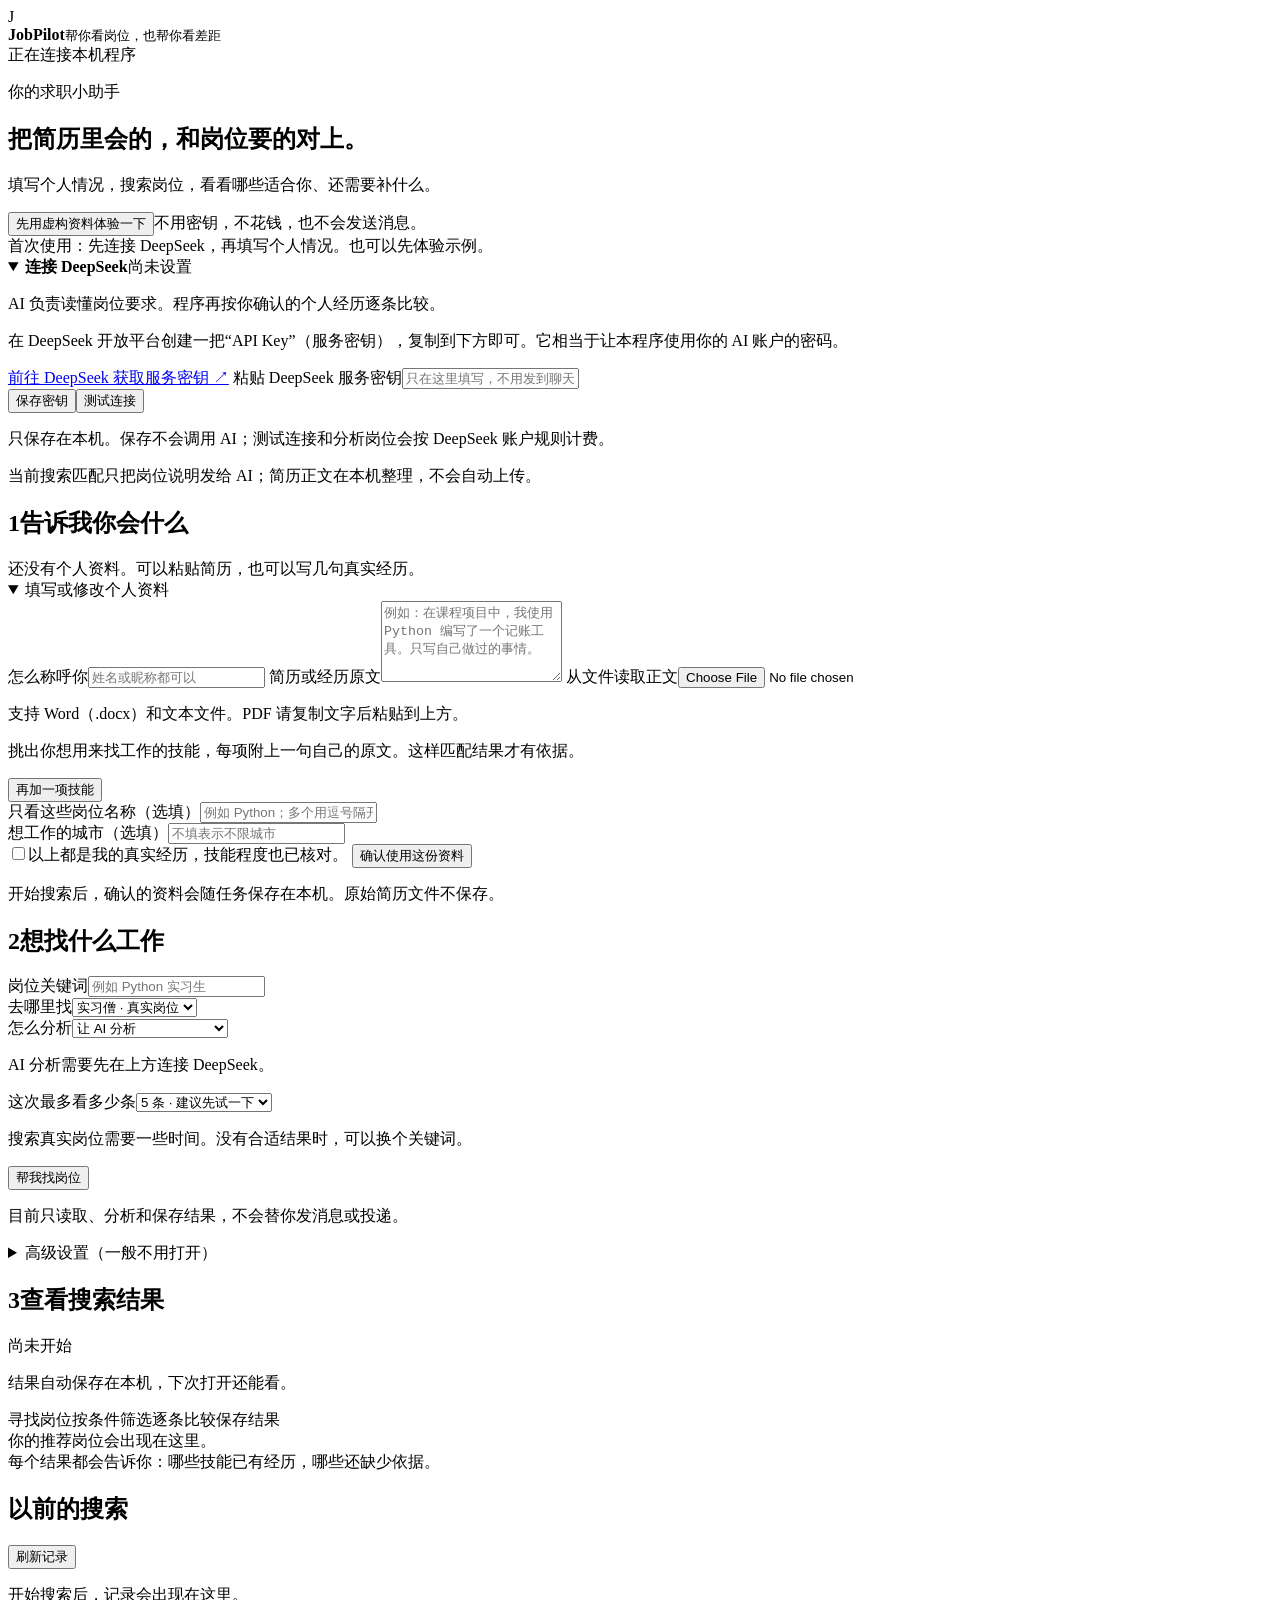
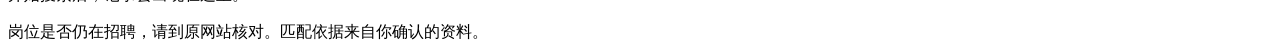
==== app/web/index.html @ 48e70449 "feat: connect DeepSeek and simplify beginner dashboard" ====
<!doctype html>
<html lang="zh-CN">
<head><meta charset="utf-8"><meta name="viewport" content="width=device-width,initial-scale=1">
<title>JobPilot · 找适合你的工作</title><link rel="stylesheet" href="/static/style.css">
<script src="/static/app.js" defer></script><script src="/static/resume.js" defer></script><script src="/static/settings.js" defer></script></head>
<body>
<header><div class="brand"><span class="mark">J</span><div><strong>JobPilot</strong><small>帮你看岗位，也帮你看差距</small></div></div><span id="connection-status" class="badge">正在连接本机程序</span></header>
<main>
<section class="intro"><p class="eyebrow">你的求职小助手</p><h1>把简历里会的，和岗位要的对上。</h1><p>填写个人情况，搜索岗位，看看哪些适合你、还需要补什么。</p>
<button id="example" class="secondary">先用虚构资料体验一下</button><span class="hint">不用密钥，不花钱，也不会发送消息。</span></section>
<div id="message" role="status" aria-live="polite">首次使用：先连接 DeepSeek，再填写个人情况。也可以先体验示例。</div>
<div class="layout"><aside>
<section class="panel"><details id="ai-settings" open><summary><strong>连接 DeepSeek</strong><span id="ai-status" class="hint">尚未设置</span></summary>
<p>AI 负责读懂岗位要求。程序再按你确认的个人经历逐条比较。</p>
<p class="hint">在 DeepSeek 开放平台创建一把“API Key”（服务密钥），复制到下方即可。它相当于让本程序使用你的 AI 账户的密码。</p>
<a href="https://platform.deepseek.com/api_keys" target="_blank" rel="noopener noreferrer">前往 DeepSeek 获取服务密钥 ↗</a>
<label for="model-key">粘贴 DeepSeek 服务密钥</label><input id="model-key" type="password" autocomplete="off" spellcheck="false" placeholder="只在这里填写，不用发到聊天里" maxlength="512">
<div class="row"><button id="model-save">保存密钥</button><button id="model-test" class="secondary">测试连接</button></div>
<p id="model-feedback" class="hint" role="status">只保存在本机。保存不会调用 AI；测试连接和分析岗位会按 DeepSeek 账户规则计费。</p>
<p class="hint">当前搜索匹配只把岗位说明发给 AI；简历正文在本机整理，不会自动上传。</p>
</details></section>
<section class="panel"><h2><span class="step-number">1</span>告诉我你会什么</h2>
<div id="profile-summary" class="notice">还没有个人资料。可以粘贴简历，也可以写几句真实经历。</div>
<details id="resume-builder" open><summary>填写或修改个人资料</summary>
<label for="resume-name">怎么称呼你</label><input id="resume-name" maxlength="100" placeholder="姓名或昵称都可以">
<label for="resume-text">简历或经历原文</label><textarea id="resume-text" rows="5" maxlength="100000" placeholder="例如：在课程项目中，我使用 Python 编写了一个记账工具。只写自己做过的事情。"></textarea>
<label class="file">从文件读取正文<input id="resume-file" type="file" accept=".txt,.md,.docx"></label><p class="hint">支持 Word（.docx）和文本文件。PDF 请复制文字后粘贴到上方。</p>
<p class="hint">挑出你想用来找工作的技能，每项附上一句自己的原文。这样匹配结果才有依据。</p>
<div id="resume-skills"></div><button id="resume-add" class="secondary" type="button">再加一项技能</button>
<div class="row"><div><label for="resume-roles">只看这些岗位名称（选填）</label><input id="resume-roles" placeholder="例如 Python；多个用逗号隔开"></div><div><label for="resume-cities">想工作的城市（选填）</label><input id="resume-cities" placeholder="不填表示不限城市"></div></div>
<label class="confirmation"><input id="resume-confirm" type="checkbox">以上都是我的真实经历，技能程度也已核对。</label>
<button id="resume-build" type="button">确认使用这份资料</button><p class="hint">开始搜索后，确认的资料会随任务保存在本机。原始简历文件不保存。</p>
</details></section>
<section class="panel"><h2><span class="step-number">2</span>想找什么工作</h2>
<label for="query">岗位关键词</label><input id="query" placeholder="例如 Python 实习生">
<div class="row"><div><label for="source">去哪里找</label><select id="source"><option value="shixiseng">实习僧 · 真实岗位</option><option value="mock">示例岗位 · 练习用</option></select></div>
<div><label for="mode">怎么分析</label><select id="mode"><option value="live">让 AI 分析</option><option value="offline">基础演示（不调用 AI）</option></select></div></div>
<p id="mode-hint" class="hint">AI 分析需要先在上方连接 DeepSeek。</p>
<label for="search-limit">这次最多看多少条</label><select id="search-limit"><option value="5">5 条 · 建议先试一下</option><option value="10">10 条</option><option value="20">20 条</option><option value="40">40 条</option></select>
<p class="hint">搜索真实岗位需要一些时间。没有合适结果时，可以换个关键词。</p>
<button id="start">帮我找岗位</button><p class="hint">目前只读取、分析和保存结果，不会替你发消息或投递。</p>
</section>
<details class="panel" id="advanced"><summary>高级设置（一般不用打开）</summary>
<p class="hint">这里保留开发调试和旧版资料导入入口，不影响上面的三步使用。</p>
<label for="token">本机连接码</label><input id="token" type="password" autocomplete="off" placeholder="双击 start.cmd 会自动连接"><button id="connect" class="secondary">连接本机</button>
<p class="hint">连接码在所选数据目录的 api-token.txt 中。它与 DeepSeek 密钥不是同一个东西。</p>
<label class="file">导入旧版资料文件<input id="profile-file" type="file" accept=".json,application/json"></label>
<label for="profile">资料原始格式（JSON）</label><textarea id="profile" rows="7" spellcheck="false"></textarea><button id="profile-apply" class="secondary">确认使用导入的资料</button>
<label class="confirmation"><input id="analysis-only" type="checkbox" checked>只搜索和匹配（取消后会生成需逐条审核的草稿）</label>
<p class="hint">真实发送功能尚未开放。只有示例岗位可演示批准与拒绝流程。</p>
</details>
</aside><div>
<section class="panel"><div class="row between"><h2><span class="step-number">3</span>查看搜索结果</h2><span id="run-status" class="badge">尚未开始</span></div><p id="run-id" class="hint">结果自动保存在本机，下次打开还能看。</p>
<div class="steps"><span>寻找岗位</span><span>按条件筛选</span><span>逐条比较</span><span>保存结果</span></div><div id="run-detail"></div><button id="resume" class="secondary" hidden>处理好问题，继续这次搜索</button>
<div id="results"><div class="empty">你的推荐岗位会出现在这里。<br>每个结果都会告诉你：哪些技能已有经历，哪些还缺少依据。</div></div></section>
<section class="panel" id="approval-panel" hidden><h2>审阅沟通草稿</h2><div id="actions"></div></section>
<section class="panel"><div class="row between"><h2>以前的搜索</h2><button id="refresh" class="quiet">刷新记录</button></div><div id="runs" class="task-list"><p class="muted">开始搜索后，记录会出现在这里。</p></div></section>
</div></div></main><footer>岗位是否仍在招聘，请到原网站核对。匹配依据来自你确认的资料。</footer>
</body></html>
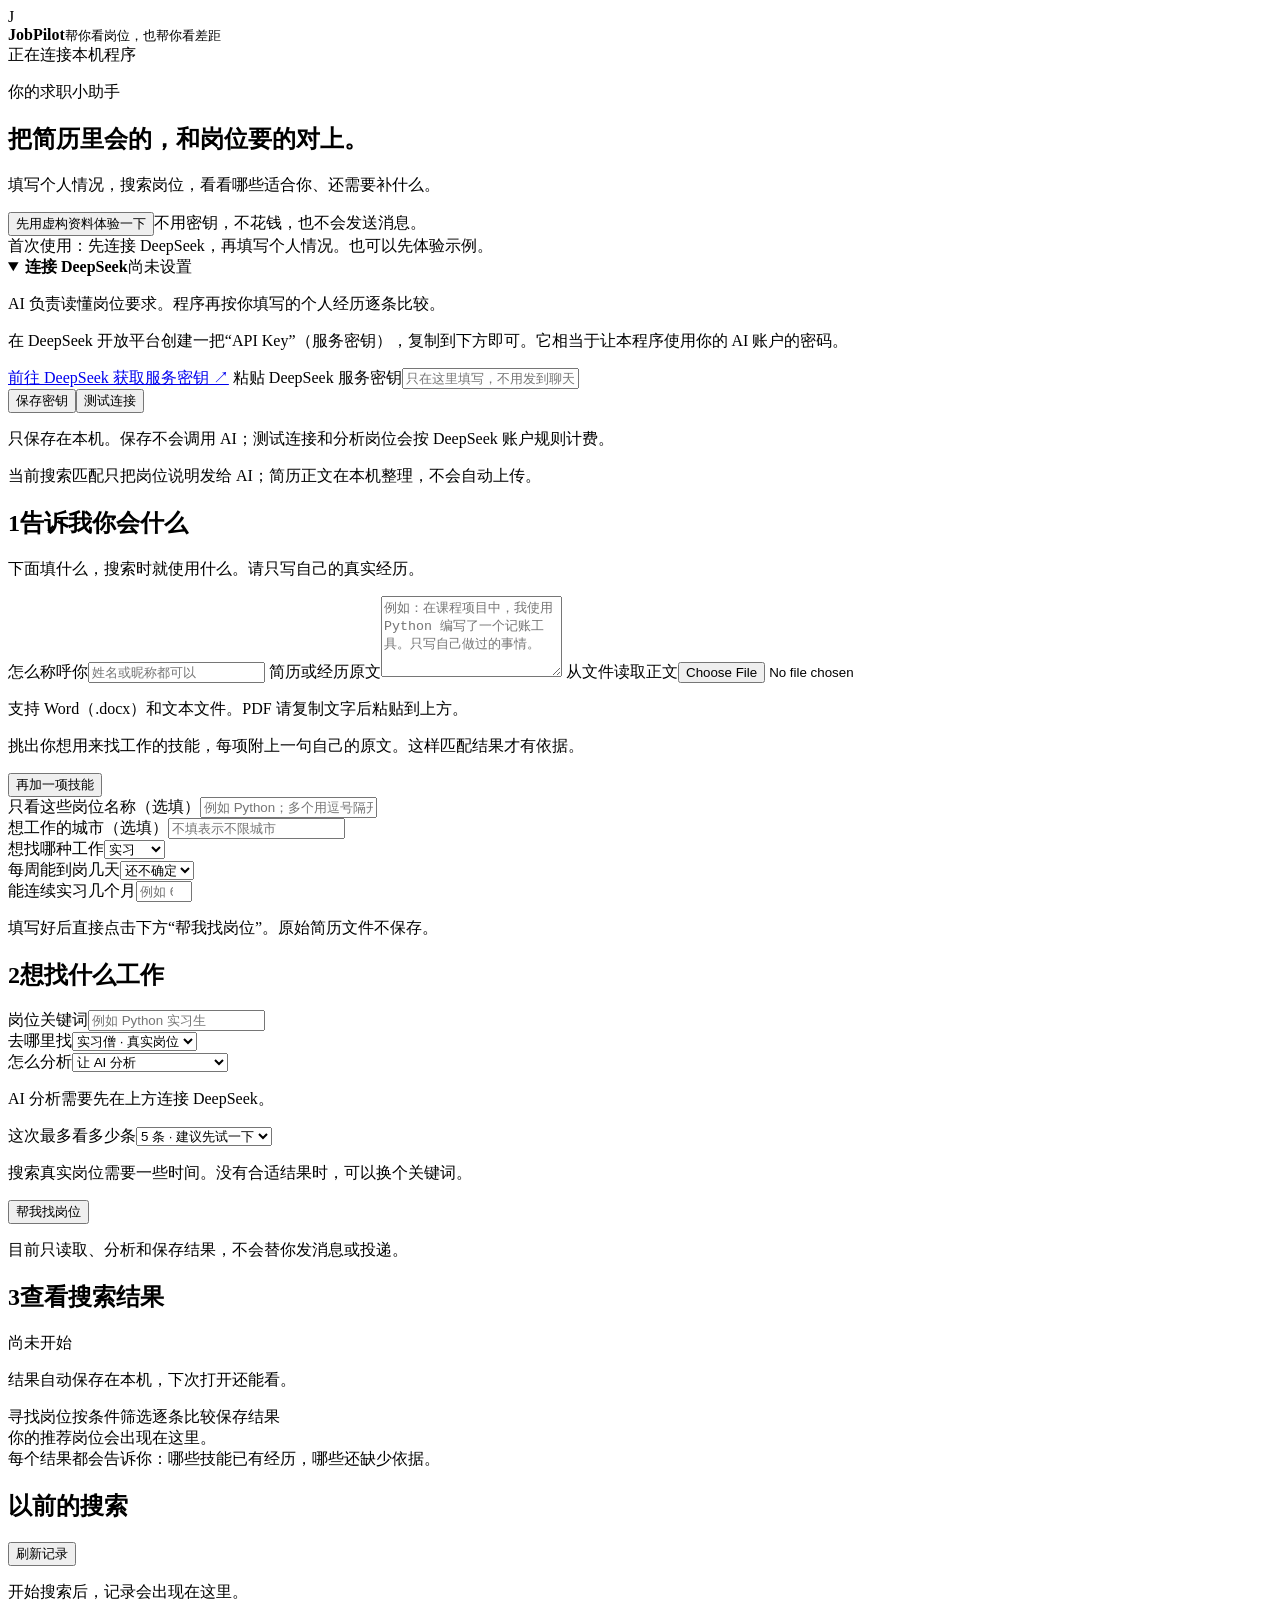
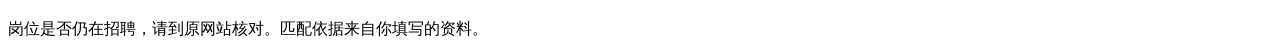
==== commit a7263c00: "refactor: use current profile form for one-click search" ====
--- a/app/web/index.html
+++ b/app/web/index.html
@@ -11,7 +11,7 @@
 <div id="message" role="status" aria-live="polite">首次使用：先连接 DeepSeek，再填写个人情况。也可以先体验示例。</div>
 <div class="layout"><aside>
 <section class="panel"><details id="ai-settings" open><summary><strong>连接 DeepSeek</strong><span id="ai-status" class="hint">尚未设置</span></summary>
-<p>AI 负责读懂岗位要求。程序再按你确认的个人经历逐条比较。</p>
+<p>AI 负责读懂岗位要求。程序再按你填写的个人经历逐条比较。</p>
 <p class="hint">在 DeepSeek 开放平台创建一把“API Key”（服务密钥），复制到下方即可。它相当于让本程序使用你的 AI 账户的密码。</p>
 <a href="https://platform.deepseek.com/api_keys" target="_blank" rel="noopener noreferrer">前往 DeepSeek 获取服务密钥 ↗</a>
 <label for="model-key">粘贴 DeepSeek 服务密钥</label><input id="model-key" type="password" autocomplete="off" spellcheck="false" placeholder="只在这里填写，不用发到聊天里" maxlength="512">
@@ -19,18 +19,20 @@
 <p id="model-feedback" class="hint" role="status">只保存在本机。保存不会调用 AI；测试连接和分析岗位会按 DeepSeek 账户规则计费。</p>
 <p class="hint">当前搜索匹配只把岗位说明发给 AI；简历正文在本机整理，不会自动上传。</p>
 </details></section>
+<form id="search-form">
 <section class="panel"><h2><span class="step-number">1</span>告诉我你会什么</h2>
-<div id="profile-summary" class="notice">还没有个人资料。可以粘贴简历，也可以写几句真实经历。</div>
-<details id="resume-builder" open><summary>填写或修改个人资料</summary>
-<label for="resume-name">怎么称呼你</label><input id="resume-name" maxlength="100" placeholder="姓名或昵称都可以">
-<label for="resume-text">简历或经历原文</label><textarea id="resume-text" rows="5" maxlength="100000" placeholder="例如：在课程项目中，我使用 Python 编写了一个记账工具。只写自己做过的事情。"></textarea>
+<p id="profile-notice" class="hint">下面填什么，搜索时就使用什么。请只写自己的真实经历。</p>
+<div id="resume-builder">
+<label for="resume-name">怎么称呼你</label><input id="resume-name" required maxlength="100" placeholder="姓名或昵称都可以">
+<label for="resume-text">简历或经历原文</label><textarea id="resume-text" required rows="5" maxlength="100000" placeholder="例如：在课程项目中，我使用 Python 编写了一个记账工具。只写自己做过的事情。"></textarea>
 <label class="file">从文件读取正文<input id="resume-file" type="file" accept=".txt,.md,.docx"></label><p class="hint">支持 Word（.docx）和文本文件。PDF 请复制文字后粘贴到上方。</p>
 <p class="hint">挑出你想用来找工作的技能，每项附上一句自己的原文。这样匹配结果才有依据。</p>
 <div id="resume-skills"></div><button id="resume-add" class="secondary" type="button">再加一项技能</button>
 <div class="row"><div><label for="resume-roles">只看这些岗位名称（选填）</label><input id="resume-roles" placeholder="例如 Python；多个用逗号隔开"></div><div><label for="resume-cities">想工作的城市（选填）</label><input id="resume-cities" placeholder="不填表示不限城市"></div></div>
-<label class="confirmation"><input id="resume-confirm" type="checkbox">以上都是我的真实经历，技能程度也已核对。</label>
-<button id="resume-build" type="button">确认使用这份资料</button><p class="hint">开始搜索后，确认的资料会随任务保存在本机。原始简历文件不保存。</p>
-</details></section>
+<label for="resume-employment">想找哪种工作</label><select id="resume-employment"><option value="internship">实习</option><option value="full_time">全职</option><option value="any">暂不限</option></select>
+<div class="row" id="availability"><div><label for="resume-days">每周能到岗几天</label><select id="resume-days"><option value="">还不确定</option><option>1</option><option>2</option><option>3</option><option>4</option><option>5</option><option>6</option><option>7</option></select></div><div><label for="resume-months">能连续实习几个月</label><input id="resume-months" type="number" min="1" max="120" step="1" placeholder="例如 6，不确定可留空"></div></div>
+<p class="hint">填写好后直接点击下方“帮我找岗位”。原始简历文件不保存。</p>
+</div></section>
 <section class="panel"><h2><span class="step-number">2</span>想找什么工作</h2>
 <label for="query">岗位关键词</label><input id="query" placeholder="例如 Python 实习生">
 <div class="row"><div><label for="source">去哪里找</label><select id="source"><option value="shixiseng">实习僧 · 真实岗位</option><option value="mock">示例岗位 · 练习用</option></select></div>
@@ -38,22 +40,13 @@
 <p id="mode-hint" class="hint">AI 分析需要先在上方连接 DeepSeek。</p>
 <label for="search-limit">这次最多看多少条</label><select id="search-limit"><option value="5">5 条 · 建议先试一下</option><option value="10">10 条</option><option value="20">20 条</option><option value="40">40 条</option></select>
 <p class="hint">搜索真实岗位需要一些时间。没有合适结果时，可以换个关键词。</p>
-<button id="start">帮我找岗位</button><p class="hint">目前只读取、分析和保存结果，不会替你发消息或投递。</p>
+<button id="start" type="submit">帮我找岗位</button><p class="hint">目前只读取、分析和保存结果，不会替你发消息或投递。</p>
 </section>
-<details class="panel" id="advanced"><summary>高级设置（一般不用打开）</summary>
-<p class="hint">这里保留开发调试和旧版资料导入入口，不影响上面的三步使用。</p>
-<label for="token">本机连接码</label><input id="token" type="password" autocomplete="off" placeholder="双击 start.cmd 会自动连接"><button id="connect" class="secondary">连接本机</button>
-<p class="hint">连接码在所选数据目录的 api-token.txt 中。它与 DeepSeek 密钥不是同一个东西。</p>
-<label class="file">导入旧版资料文件<input id="profile-file" type="file" accept=".json,application/json"></label>
-<label for="profile">资料原始格式（JSON）</label><textarea id="profile" rows="7" spellcheck="false"></textarea><button id="profile-apply" class="secondary">确认使用导入的资料</button>
-<label class="confirmation"><input id="analysis-only" type="checkbox" checked>只搜索和匹配（取消后会生成需逐条审核的草稿）</label>
-<p class="hint">真实发送功能尚未开放。只有示例岗位可演示批准与拒绝流程。</p>
-</details>
+</form>
 </aside><div>
 <section class="panel"><div class="row between"><h2><span class="step-number">3</span>查看搜索结果</h2><span id="run-status" class="badge">尚未开始</span></div><p id="run-id" class="hint">结果自动保存在本机，下次打开还能看。</p>
 <div class="steps"><span>寻找岗位</span><span>按条件筛选</span><span>逐条比较</span><span>保存结果</span></div><div id="run-detail"></div><button id="resume" class="secondary" hidden>处理好问题，继续这次搜索</button>
 <div id="results"><div class="empty">你的推荐岗位会出现在这里。<br>每个结果都会告诉你：哪些技能已有经历，哪些还缺少依据。</div></div></section>
-<section class="panel" id="approval-panel" hidden><h2>审阅沟通草稿</h2><div id="actions"></div></section>
 <section class="panel"><div class="row between"><h2>以前的搜索</h2><button id="refresh" class="quiet">刷新记录</button></div><div id="runs" class="task-list"><p class="muted">开始搜索后，记录会出现在这里。</p></div></section>
-</div></div></main><footer>岗位是否仍在招聘，请到原网站核对。匹配依据来自你确认的资料。</footer>
+</div></div></main><footer>岗位是否仍在招聘，请到原网站核对。匹配依据来自你填写的资料。</footer>
 </body></html>
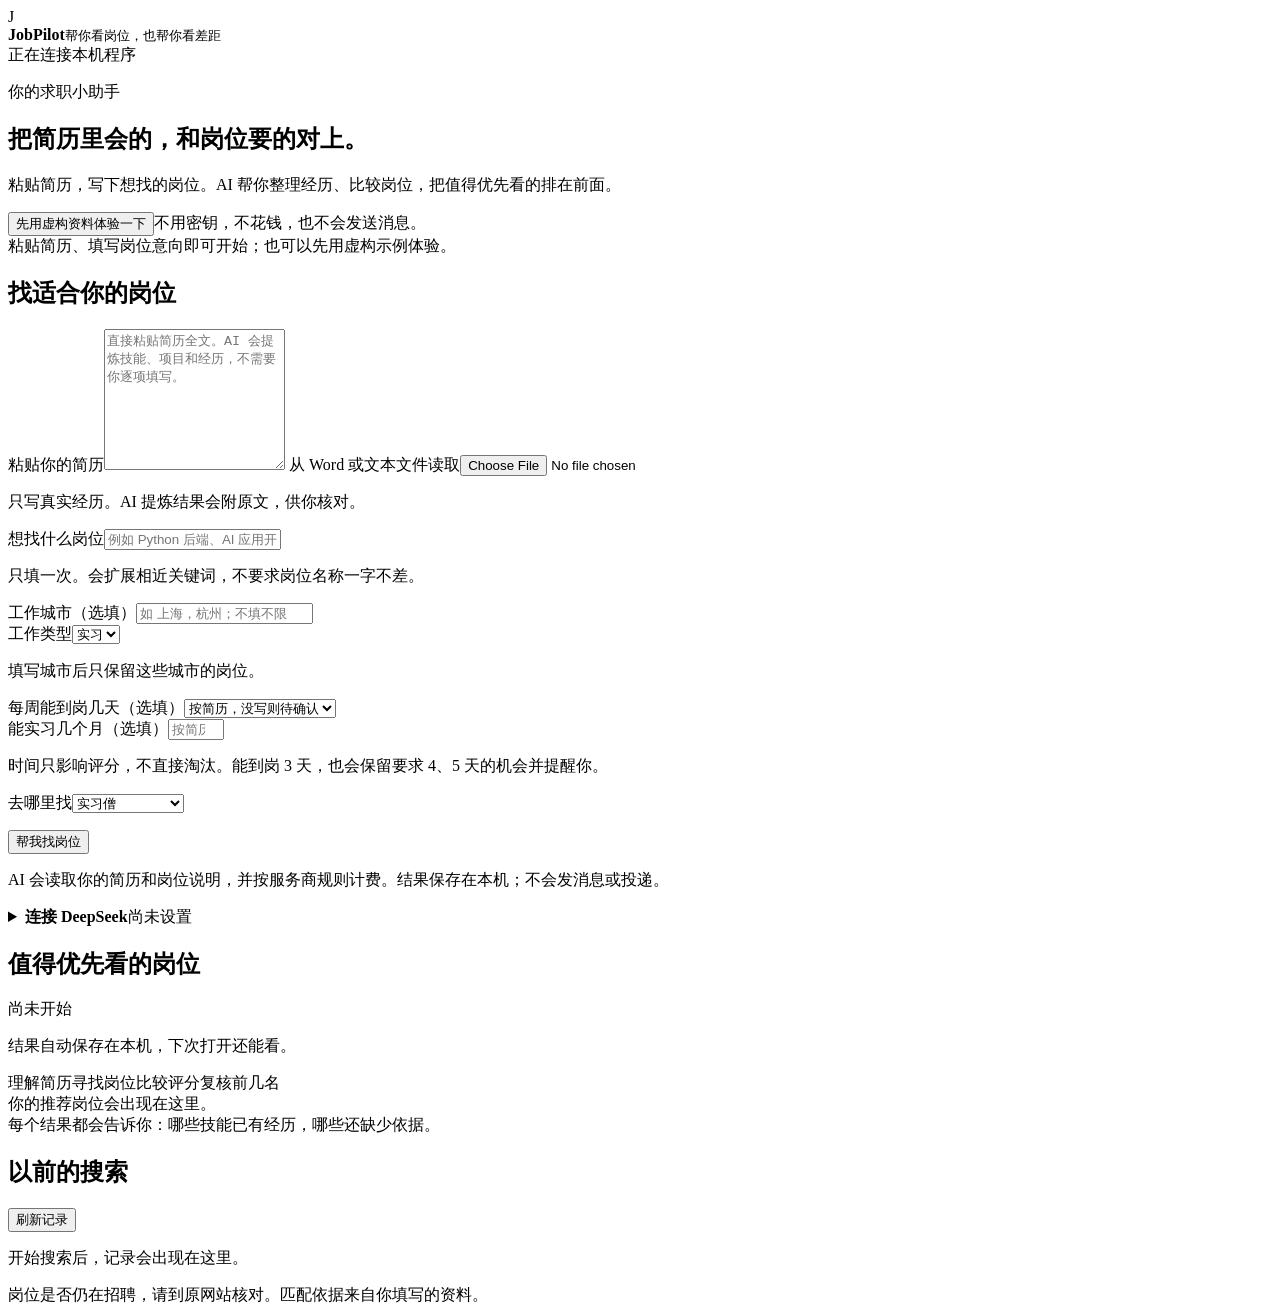
==== commit 9e64fae4: "feat: simplify dashboard to resume-first ranked search" ====
--- a/app/web/index.html
+++ b/app/web/index.html
@@ -6,46 +6,37 @@
 <body>
 <header><div class="brand"><span class="mark">J</span><div><strong>JobPilot</strong><small>帮你看岗位，也帮你看差距</small></div></div><span id="connection-status" class="badge">正在连接本机程序</span></header>
 <main>
-<section class="intro"><p class="eyebrow">你的求职小助手</p><h1>把简历里会的，和岗位要的对上。</h1><p>填写个人情况，搜索岗位，看看哪些适合你、还需要补什么。</p>
+<section class="intro"><p class="eyebrow">你的求职小助手</p><h1>把简历里会的，和岗位要的对上。</h1><p>粘贴简历，写下想找的岗位。AI 帮你整理经历、比较岗位，把值得优先看的排在前面。</p>
 <button id="example" class="secondary">先用虚构资料体验一下</button><span class="hint">不用密钥，不花钱，也不会发送消息。</span></section>
-<div id="message" role="status" aria-live="polite">首次使用：先连接 DeepSeek，再填写个人情况。也可以先体验示例。</div>
-<div class="layout"><aside>
-<section class="panel"><details id="ai-settings" open><summary><strong>连接 DeepSeek</strong><span id="ai-status" class="hint">尚未设置</span></summary>
-<p>AI 负责读懂岗位要求。程序再按你填写的个人经历逐条比较。</p>
-<p class="hint">在 DeepSeek 开放平台创建一把“API Key”（服务密钥），复制到下方即可。它相当于让本程序使用你的 AI 账户的密码。</p>
+<div id="message" role="status" aria-live="polite">粘贴简历、填写岗位意向即可开始；也可以先用虚构示例体验。</div>
+<div class="layout"><aside class="panel search-panel">
+<h2>找适合你的岗位</h2>
+<form id="search-form">
+<label for="resume-text">粘贴你的简历</label><textarea id="resume-text" required rows="9" maxlength="30000" placeholder="直接粘贴简历全文。AI 会提炼技能、项目和经历，不需要你逐项填写。"></textarea>
+<label class="file">从 Word 或文本文件读取<input id="resume-file" type="file" accept=".txt,.md,.docx"></label>
+<p id="profile-notice" class="hint">只写真实经历。AI 提炼结果会附原文，供你核对。</p>
+<label for="query">想找什么岗位</label><input id="query" required maxlength="200" placeholder="例如 Python 后端、AI 应用开发">
+<p class="hint">只填一次。会扩展相近关键词，不要求岗位名称一字不差。</p>
+<div class="row"><div><label for="resume-cities">工作城市（选填）</label><input id="resume-cities" placeholder="如 上海，杭州；不填不限"></div><div><label for="resume-employment">工作类型</label><select id="resume-employment"><option value="internship">实习</option><option value="full_time">全职</option><option value="any">不限</option></select></div></div>
+<p class="hint">填写城市后只保留这些城市的岗位。</p>
+<div class="row" id="availability"><div><label for="resume-days">每周能到岗几天（选填）</label><select id="resume-days"><option value="">按简历，没写则待确认</option><option>1</option><option>2</option><option>3</option><option>4</option><option>5</option><option>6</option><option>7</option></select></div><div><label for="resume-months">能实习几个月（选填）</label><input id="resume-months" type="number" min="1" max="120" step="1" placeholder="按简历，或自行填写"></div></div>
+<p class="hint">时间只影响评分，不直接淘汰。能到岗 3 天，也会保留要求 4、5 天的机会并提醒你。</p>
+<label for="source">去哪里找</label><select id="source"><option value="shixiseng">实习僧</option><option value="nowcoder">牛客</option><option value="mock">示例演示 · 免费</option></select>
+<p id="source-hint" class="hint"></p>
+<button id="start" type="submit">帮我找岗位</button>
+<p id="mode-hint" class="hint"></p>
+<p class="hint">AI 会读取你的简历和岗位说明，并按服务商规则计费。结果保存在本机；不会发消息或投递。</p>
+</form>
+<details id="ai-settings"><summary><strong>连接 DeepSeek</strong><span id="ai-status" class="hint">尚未设置</span></summary>
+<p class="hint">首次使用时填写一次，之后不用重复设置。</p>
 <a href="https://platform.deepseek.com/api_keys" target="_blank" rel="noopener noreferrer">前往 DeepSeek 获取服务密钥 ↗</a>
-<label for="model-key">粘贴 DeepSeek 服务密钥</label><input id="model-key" type="password" autocomplete="off" spellcheck="false" placeholder="只在这里填写，不用发到聊天里" maxlength="512">
-<div class="row"><button id="model-save">保存密钥</button><button id="model-test" class="secondary">测试连接</button></div>
-<p id="model-feedback" class="hint" role="status">只保存在本机。保存不会调用 AI；测试连接和分析岗位会按 DeepSeek 账户规则计费。</p>
-<p class="hint">当前搜索匹配只把岗位说明发给 AI；简历正文在本机整理，不会自动上传。</p>
-</details></section>
-<form id="search-form">
-<section class="panel"><h2><span class="step-number">1</span>告诉我你会什么</h2>
-<p id="profile-notice" class="hint">下面填什么，搜索时就使用什么。请只写自己的真实经历。</p>
-<div id="resume-builder">
-<label for="resume-name">怎么称呼你</label><input id="resume-name" required maxlength="100" placeholder="姓名或昵称都可以">
-<label for="resume-text">简历或经历原文</label><textarea id="resume-text" required rows="5" maxlength="100000" placeholder="例如：在课程项目中，我使用 Python 编写了一个记账工具。只写自己做过的事情。"></textarea>
-<label class="file">从文件读取正文<input id="resume-file" type="file" accept=".txt,.md,.docx"></label><p class="hint">支持 Word（.docx）和文本文件。PDF 请复制文字后粘贴到上方。</p>
-<p class="hint">挑出你想用来找工作的技能，每项附上一句自己的原文。这样匹配结果才有依据。</p>
-<div id="resume-skills"></div><button id="resume-add" class="secondary" type="button">再加一项技能</button>
-<div class="row"><div><label for="resume-roles">只看这些岗位名称（选填）</label><input id="resume-roles" placeholder="例如 Python；多个用逗号隔开"></div><div><label for="resume-cities">想工作的城市（选填）</label><input id="resume-cities" placeholder="不填表示不限城市"></div></div>
-<label for="resume-employment">想找哪种工作</label><select id="resume-employment"><option value="internship">实习</option><option value="full_time">全职</option><option value="any">暂不限</option></select>
-<div class="row" id="availability"><div><label for="resume-days">每周能到岗几天</label><select id="resume-days"><option value="">还不确定</option><option>1</option><option>2</option><option>3</option><option>4</option><option>5</option><option>6</option><option>7</option></select></div><div><label for="resume-months">能连续实习几个月</label><input id="resume-months" type="number" min="1" max="120" step="1" placeholder="例如 6，不确定可留空"></div></div>
-<p class="hint">填写好后直接点击下方“帮我找岗位”。原始简历文件不保存。</p>
-</div></section>
-<section class="panel"><h2><span class="step-number">2</span>想找什么工作</h2>
-<label for="query">岗位关键词</label><input id="query" placeholder="例如 Python 实习生">
-<div class="row"><div><label for="source">去哪里找</label><select id="source"><option value="shixiseng">实习僧 · 真实岗位</option><option value="mock">示例岗位 · 练习用</option></select></div>
-<div><label for="mode">怎么分析</label><select id="mode"><option value="live">让 AI 分析</option><option value="offline">基础演示（不调用 AI）</option></select></div></div>
-<p id="mode-hint" class="hint">AI 分析需要先在上方连接 DeepSeek。</p>
-<label for="search-limit">这次最多看多少条</label><select id="search-limit"><option value="5">5 条 · 建议先试一下</option><option value="10">10 条</option><option value="20">20 条</option><option value="40">40 条</option></select>
-<p class="hint">搜索真实岗位需要一些时间。没有合适结果时，可以换个关键词。</p>
-<button id="start" type="submit">帮我找岗位</button><p class="hint">目前只读取、分析和保存结果，不会替你发消息或投递。</p>
-</section>
-</form>
+<label for="model-key">DeepSeek 服务密钥</label><input id="model-key" type="password" autocomplete="off" spellcheck="false" placeholder="只在本机填写，不要发到聊天" maxlength="512">
+<div class="row"><button id="model-save" type="button">保存密钥</button><button id="model-test" type="button" class="secondary">测试连接</button></div>
+<p id="model-feedback" class="hint" role="status">密钥只保存在本机。保存不调用 AI，测试连接会调用一次。</p>
+</details>
 </aside><div>
-<section class="panel"><div class="row between"><h2><span class="step-number">3</span>查看搜索结果</h2><span id="run-status" class="badge">尚未开始</span></div><p id="run-id" class="hint">结果自动保存在本机，下次打开还能看。</p>
-<div class="steps"><span>寻找岗位</span><span>按条件筛选</span><span>逐条比较</span><span>保存结果</span></div><div id="run-detail"></div><button id="resume" class="secondary" hidden>处理好问题，继续这次搜索</button>
+<section class="panel"><div class="row between"><h2>值得优先看的岗位</h2><span id="run-status" class="badge">尚未开始</span></div><p id="run-id" class="hint">结果自动保存在本机，下次打开还能看。</p>
+<div class="steps"><span>理解简历</span><span>寻找岗位</span><span>比较评分</span><span>复核前几名</span></div><div id="run-detail"></div><button id="resume" class="secondary" hidden>处理好问题，继续这次搜索</button>
 <div id="results"><div class="empty">你的推荐岗位会出现在这里。<br>每个结果都会告诉你：哪些技能已有经历，哪些还缺少依据。</div></div></section>
 <section class="panel"><div class="row between"><h2>以前的搜索</h2><button id="refresh" class="quiet">刷新记录</button></div><div id="runs" class="task-list"><p class="muted">开始搜索后，记录会出现在这里。</p></div></section>
 </div></div></main><footer>岗位是否仍在招聘，请到原网站核对。匹配依据来自你填写的资料。</footer>
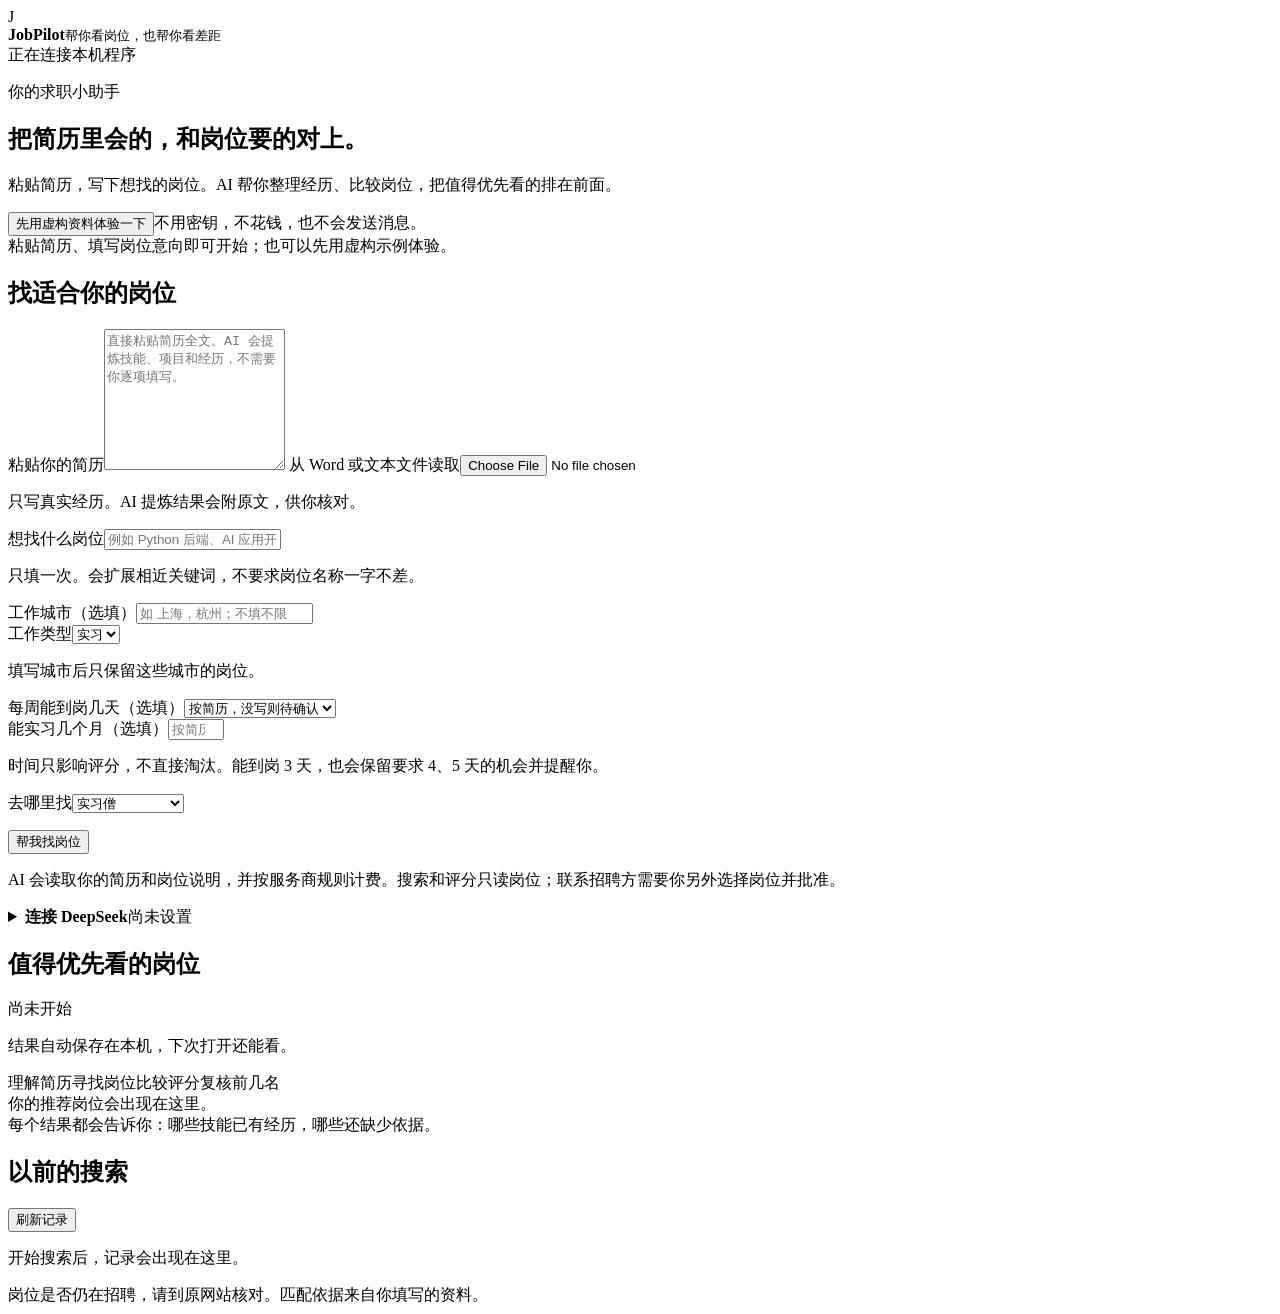
==== commit 574ba813: "feat: add approved BOSS batch contact and scroll paging" ====
--- a/app/web/index.html
+++ b/app/web/index.html
@@ -2,7 +2,7 @@
 <html lang="zh-CN">
 <head><meta charset="utf-8"><meta name="viewport" content="width=device-width,initial-scale=1">
 <title>JobPilot · 找适合你的工作</title><link rel="stylesheet" href="/static/style.css">
-<script src="/static/app.js" defer></script><script src="/static/resume.js" defer></script><script src="/static/settings.js" defer></script></head>
+<script src="/static/app.js" defer></script><script src="/static/resume.js" defer></script><script src="/static/boss.js" defer></script><script src="/static/batch.js" defer></script><script src="/static/settings.js" defer></script></head>
 <body>
 <header><div class="brand"><span class="mark">J</span><div><strong>JobPilot</strong><small>帮你看岗位，也帮你看差距</small></div></div><span id="connection-status" class="badge">正在连接本机程序</span></header>
 <main>
@@ -21,11 +21,18 @@
 <p class="hint">填写城市后只保留这些城市的岗位。</p>
 <div class="row" id="availability"><div><label for="resume-days">每周能到岗几天（选填）</label><select id="resume-days"><option value="">按简历，没写则待确认</option><option>1</option><option>2</option><option>3</option><option>4</option><option>5</option><option>6</option><option>7</option></select></div><div><label for="resume-months">能实习几个月（选填）</label><input id="resume-months" type="number" min="1" max="120" step="1" placeholder="按简历，或自行填写"></div></div>
 <p class="hint">时间只影响评分，不直接淘汰。能到岗 3 天，也会保留要求 4、5 天的机会并提醒你。</p>
-<label for="source">去哪里找</label><select id="source"><option value="shixiseng">实习僧</option><option value="nowcoder">牛客</option><option value="mock">示例演示 · 免费</option></select>
+<label for="source">去哪里找</label><select id="source"><option value="shixiseng">实习僧</option><option value="nowcoder">牛客</option><option value="boss">BOSS 直聘</option><option value="mock">示例演示 · 免费</option></select>
 <p id="source-hint" class="hint"></p>
+<div id="boss-setup" hidden><button id="boss-connect" type="button" class="secondary">连接 BOSS 助手</button><p id="boss-status" class="hint">首次使用需要添加本项目的浏览器助手。</p>
+<details id="boss-install"><summary>第一次使用：怎么添加助手？</summary>
+<ol><li>在正常使用的 Edge 中打开 <strong>edge://extensions</strong>（Chrome 用 chrome://extensions）。</li>
+<li>打开“开发人员模式”，选择“加载解压缩的扩展”，选中 <strong>D:\JobPilot\extensions\boss_readonly</strong>。</li>
+<li>以前添加过这个助手的，点击它的“重新加载”即可。</li>
+<li>回到本页刷新，点击“连接 BOSS 助手”。在同一个浏览器登录 BOSS，保持助手页打开。</li></ol>
+<p class="hint">添加一次即可。以后仍在本页填写简历和意向，不需要复制任何连接码。需要登录或验证时会暂停，等你处理。</p></details></div>
 <button id="start" type="submit">帮我找岗位</button>
 <p id="mode-hint" class="hint"></p>
-<p class="hint">AI 会读取你的简历和岗位说明，并按服务商规则计费。结果保存在本机；不会发消息或投递。</p>
+<p class="hint">AI 会读取你的简历和岗位说明，并按服务商规则计费。搜索和评分只读岗位；联系招聘方需要你另外选择岗位并批准。</p>
 </form>
 <details id="ai-settings"><summary><strong>连接 DeepSeek</strong><span id="ai-status" class="hint">尚未设置</span></summary>
 <p class="hint">首次使用时填写一次，之后不用重复设置。</p>
@@ -37,7 +44,11 @@
 </aside><div>
 <section class="panel"><div class="row between"><h2>值得优先看的岗位</h2><span id="run-status" class="badge">尚未开始</span></div><p id="run-id" class="hint">结果自动保存在本机，下次打开还能看。</p>
 <div class="steps"><span>理解简历</span><span>寻找岗位</span><span>比较评分</span><span>复核前几名</span></div><div id="run-detail"></div><button id="resume" class="secondary" hidden>处理好问题，继续这次搜索</button>
-<div id="results"><div class="empty">你的推荐岗位会出现在这里。<br>每个结果都会告诉你：哪些技能已有经历，哪些还缺少依据。</div></div></section>
+<div id="batch-controls" hidden><p>勾选想联系的岗位，再统一核对。一次最多 20 个，默认不勾选任何岗位。</p><button id="batch-prepare" class="secondary">核对所选岗位，准备批量联系</button></div>
+<div id="results"><div class="empty">你的推荐岗位会出现在这里。<br>每个结果都会告诉你：哪些技能已有经历，哪些还缺少依据。</div></div>
+<div id="batch-panel" hidden><h3>批量联系招聘方</h3><p class="hint">BOSS 本轮执行的是“立即沟通”，不是附件简历投递。下方批准以后才会操作真实账号。</p>
+<div id="batch-items"></div><div id="batch-approval" hidden><label class="selection"><input type="checkbox" id="batch-confirm">我已核对以上岗位，并在 BOSS 核对了本人账号、默认招呼和在线简历，确认现在联系这些招聘方。</label>
+<button id="batch-approve">批准并批量联系以上岗位</button></div><button id="batch-cancel" class="secondary" hidden>取消尚未执行的操作</button><button id="batch-refresh" class="quiet">刷新联系记录</button><p id="batch-feedback" role="status" class="hint"></p></div></section>
 <section class="panel"><div class="row between"><h2>以前的搜索</h2><button id="refresh" class="quiet">刷新记录</button></div><div id="runs" class="task-list"><p class="muted">开始搜索后，记录会出现在这里。</p></div></section>
 </div></div></main><footer>岗位是否仍在招聘，请到原网站核对。匹配依据来自你填写的资料。</footer>
 </body></html>
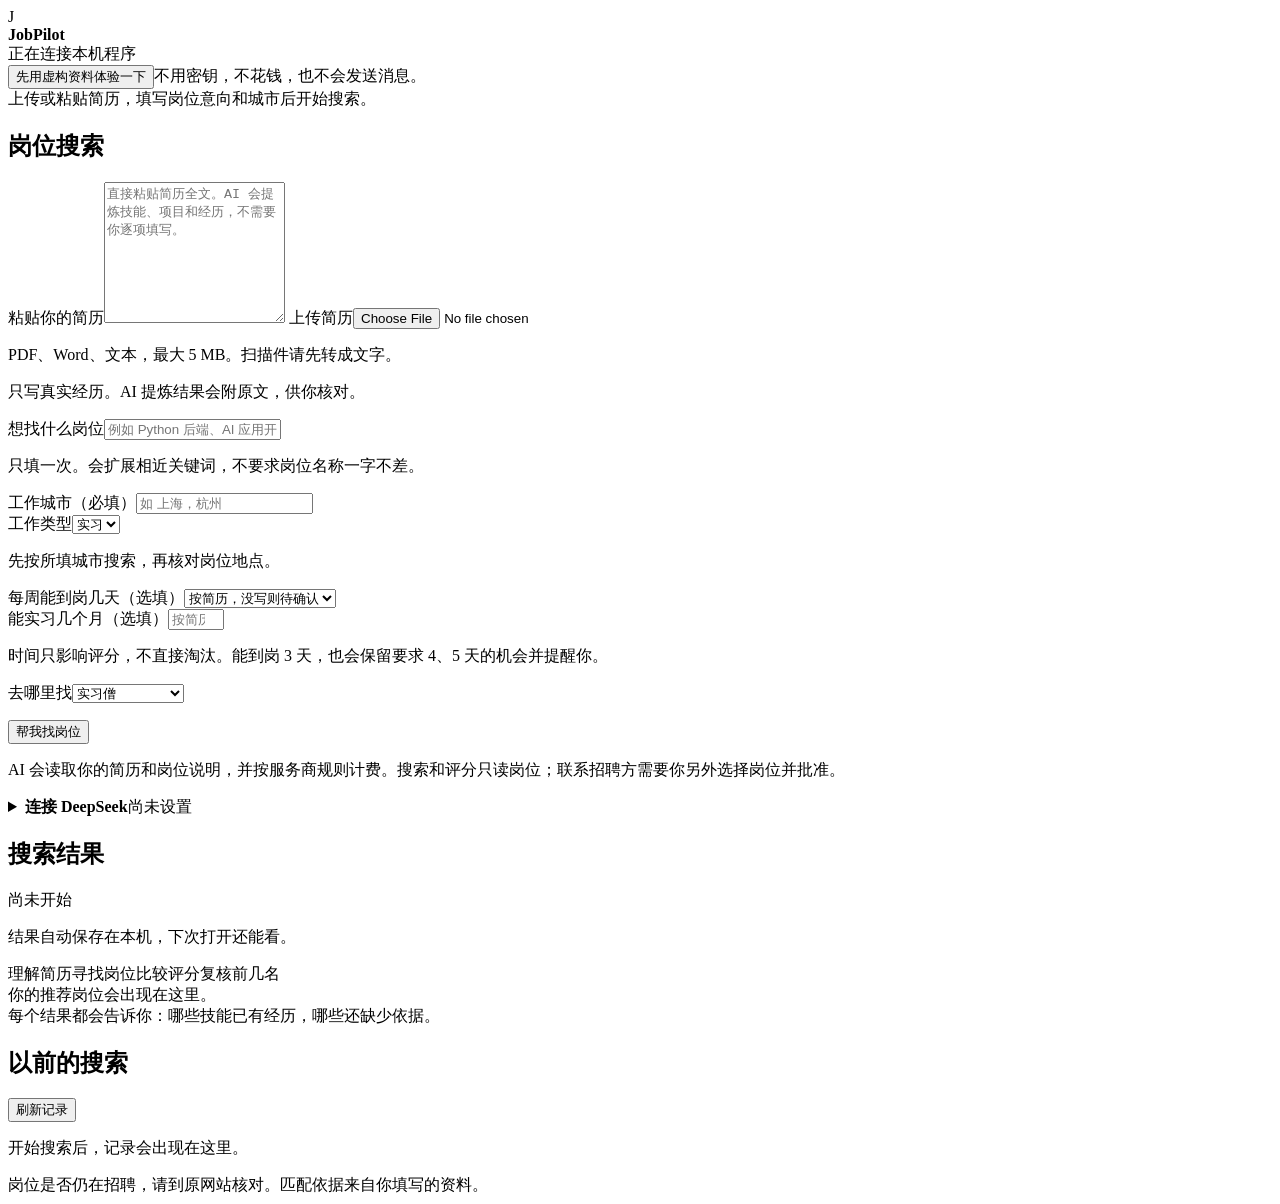
==== commit 85b52f84: "feat: add PDF resumes and city-scoped expandable search" ====
--- a/app/web/index.html
+++ b/app/web/index.html
@@ -1,24 +1,25 @@
 <!doctype html>
 <html lang="zh-CN">
 <head><meta charset="utf-8"><meta name="viewport" content="width=device-width,initial-scale=1">
-<title>JobPilot · 找适合你的工作</title><link rel="stylesheet" href="/static/style.css">
+<title>JobPilot</title><link rel="stylesheet" href="/static/style.css">
 <script src="/static/app.js" defer></script><script src="/static/resume.js" defer></script><script src="/static/boss.js" defer></script><script src="/static/batch.js" defer></script><script src="/static/settings.js" defer></script></head>
 <body>
-<header><div class="brand"><span class="mark">J</span><div><strong>JobPilot</strong><small>帮你看岗位，也帮你看差距</small></div></div><span id="connection-status" class="badge">正在连接本机程序</span></header>
+<header><div class="brand"><span class="mark">J</span><div><strong>JobPilot</strong></div></div><span id="connection-status" class="badge">正在连接本机程序</span></header>
 <main>
-<section class="intro"><p class="eyebrow">你的求职小助手</p><h1>把简历里会的，和岗位要的对上。</h1><p>粘贴简历，写下想找的岗位。AI 帮你整理经历、比较岗位，把值得优先看的排在前面。</p>
+<section class="intro" aria-label="示例">
 <button id="example" class="secondary">先用虚构资料体验一下</button><span class="hint">不用密钥，不花钱，也不会发送消息。</span></section>
-<div id="message" role="status" aria-live="polite">粘贴简历、填写岗位意向即可开始；也可以先用虚构示例体验。</div>
+<div id="message" role="status" aria-live="polite">上传或粘贴简历，填写岗位意向和城市后开始搜索。</div>
 <div class="layout"><aside class="panel search-panel">
-<h2>找适合你的岗位</h2>
+<h2>岗位搜索</h2>
 <form id="search-form">
 <label for="resume-text">粘贴你的简历</label><textarea id="resume-text" required rows="9" maxlength="30000" placeholder="直接粘贴简历全文。AI 会提炼技能、项目和经历，不需要你逐项填写。"></textarea>
-<label class="file">从 Word 或文本文件读取<input id="resume-file" type="file" accept=".txt,.md,.docx"></label>
+<label class="file">上传简历<input id="resume-file" type="file" accept=".pdf,.docx,.txt,.md"></label>
+<p class="hint">PDF、Word、文本，最大 5 MB。扫描件请先转成文字。</p>
 <p id="profile-notice" class="hint">只写真实经历。AI 提炼结果会附原文，供你核对。</p>
 <label for="query">想找什么岗位</label><input id="query" required maxlength="200" placeholder="例如 Python 后端、AI 应用开发">
 <p class="hint">只填一次。会扩展相近关键词，不要求岗位名称一字不差。</p>
-<div class="row"><div><label for="resume-cities">工作城市（选填）</label><input id="resume-cities" placeholder="如 上海，杭州；不填不限"></div><div><label for="resume-employment">工作类型</label><select id="resume-employment"><option value="internship">实习</option><option value="full_time">全职</option><option value="any">不限</option></select></div></div>
-<p class="hint">填写城市后只保留这些城市的岗位。</p>
+<div class="row"><div><label for="resume-cities">工作城市（必填）</label><input id="resume-cities" required placeholder="如 上海，杭州"></div><div><label for="resume-employment">工作类型</label><select id="resume-employment"><option value="internship">实习</option><option value="full_time">全职</option><option value="any">不限</option></select></div></div>
+<p class="hint">先按所填城市搜索，再核对岗位地点。</p>
 <div class="row" id="availability"><div><label for="resume-days">每周能到岗几天（选填）</label><select id="resume-days"><option value="">按简历，没写则待确认</option><option>1</option><option>2</option><option>3</option><option>4</option><option>5</option><option>6</option><option>7</option></select></div><div><label for="resume-months">能实习几个月（选填）</label><input id="resume-months" type="number" min="1" max="120" step="1" placeholder="按简历，或自行填写"></div></div>
 <p class="hint">时间只影响评分，不直接淘汰。能到岗 3 天，也会保留要求 4、5 天的机会并提醒你。</p>
 <label for="source">去哪里找</label><select id="source"><option value="shixiseng">实习僧</option><option value="nowcoder">牛客</option><option value="boss">BOSS 直聘</option><option value="mock">示例演示 · 免费</option></select>
@@ -42,8 +43,9 @@
 <p id="model-feedback" class="hint" role="status">密钥只保存在本机。保存不调用 AI，测试连接会调用一次。</p>
 </details>
 </aside><div>
-<section class="panel"><div class="row between"><h2>值得优先看的岗位</h2><span id="run-status" class="badge">尚未开始</span></div><p id="run-id" class="hint">结果自动保存在本机，下次打开还能看。</p>
+<section class="panel"><div class="row between"><h2>搜索结果</h2><span id="run-status" class="badge">尚未开始</span></div><p id="run-id" class="hint">结果自动保存在本机，下次打开还能看。</p>
 <div class="steps"><span>理解简历</span><span>寻找岗位</span><span>比较评分</span><span>复核前几名</span></div><div id="run-detail"></div><button id="resume" class="secondary" hidden>处理好问题，继续这次搜索</button>
+<button id="search-more" class="secondary" hidden>继续搜索（增加 50 条）</button>
 <div id="batch-controls" hidden><p>勾选想联系的岗位，再统一核对。一次最多 20 个，默认不勾选任何岗位。</p><button id="batch-prepare" class="secondary">核对所选岗位，准备批量联系</button></div>
 <div id="results"><div class="empty">你的推荐岗位会出现在这里。<br>每个结果都会告诉你：哪些技能已有经历，哪些还缺少依据。</div></div>
 <div id="batch-panel" hidden><h3>批量联系招聘方</h3><p class="hint">BOSS 本轮执行的是“立即沟通”，不是附件简历投递。下方批准以后才会操作真实账号。</p>
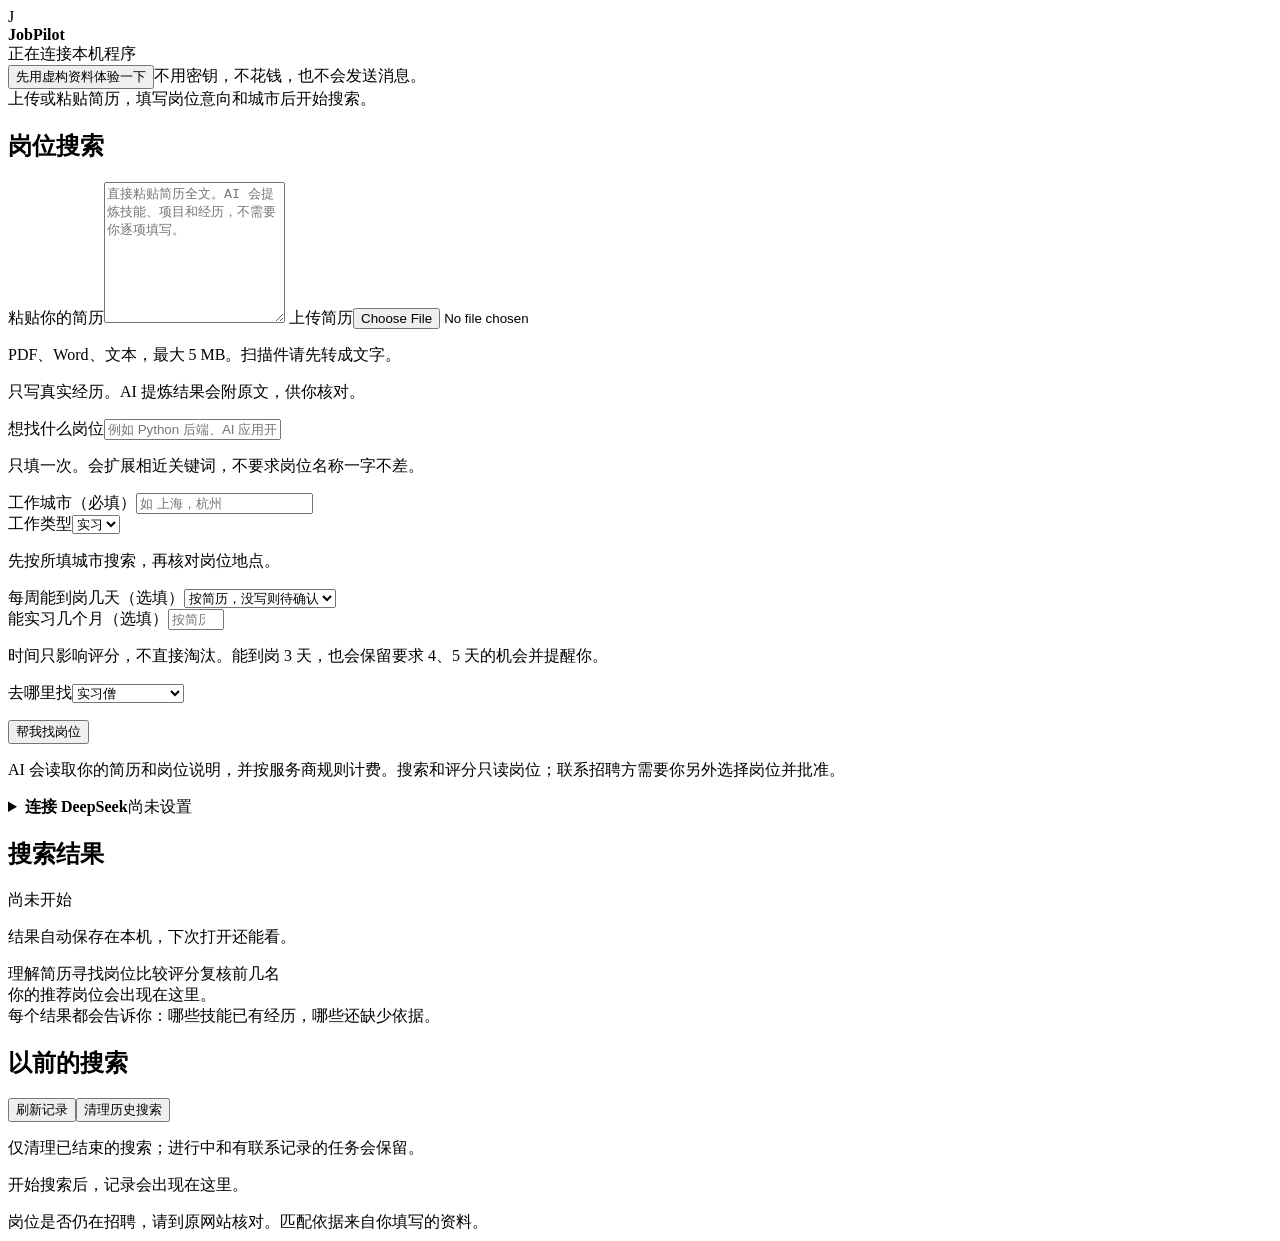
==== commit 3911f971: "feat: add safe search history cleanup and project handoff" ====
--- a/app/web/index.html
+++ b/app/web/index.html
@@ -51,6 +51,6 @@
 <div id="batch-panel" hidden><h3>批量联系招聘方</h3><p class="hint">BOSS 本轮执行的是“立即沟通”，不是附件简历投递。下方批准以后才会操作真实账号。</p>
 <div id="batch-items"></div><div id="batch-approval" hidden><label class="selection"><input type="checkbox" id="batch-confirm">我已核对以上岗位，并在 BOSS 核对了本人账号、默认招呼和在线简历，确认现在联系这些招聘方。</label>
 <button id="batch-approve">批准并批量联系以上岗位</button></div><button id="batch-cancel" class="secondary" hidden>取消尚未执行的操作</button><button id="batch-refresh" class="quiet">刷新联系记录</button><p id="batch-feedback" role="status" class="hint"></p></div></section>
-<section class="panel"><div class="row between"><h2>以前的搜索</h2><button id="refresh" class="quiet">刷新记录</button></div><div id="runs" class="task-list"><p class="muted">开始搜索后，记录会出现在这里。</p></div></section>
+<section class="panel"><div class="row between"><h2>以前的搜索</h2><div><button id="refresh" class="quiet">刷新记录</button><button id="clear-history" class="quiet">清理历史搜索</button></div></div><p class="hint">仅清理已结束的搜索；进行中和有联系记录的任务会保留。</p><div id="runs" class="task-list"><p class="muted">开始搜索后，记录会出现在这里。</p></div></section>
 </div></div></main><footer>岗位是否仍在招聘，请到原网站核对。匹配依据来自你填写的资料。</footer>
 </body></html>
